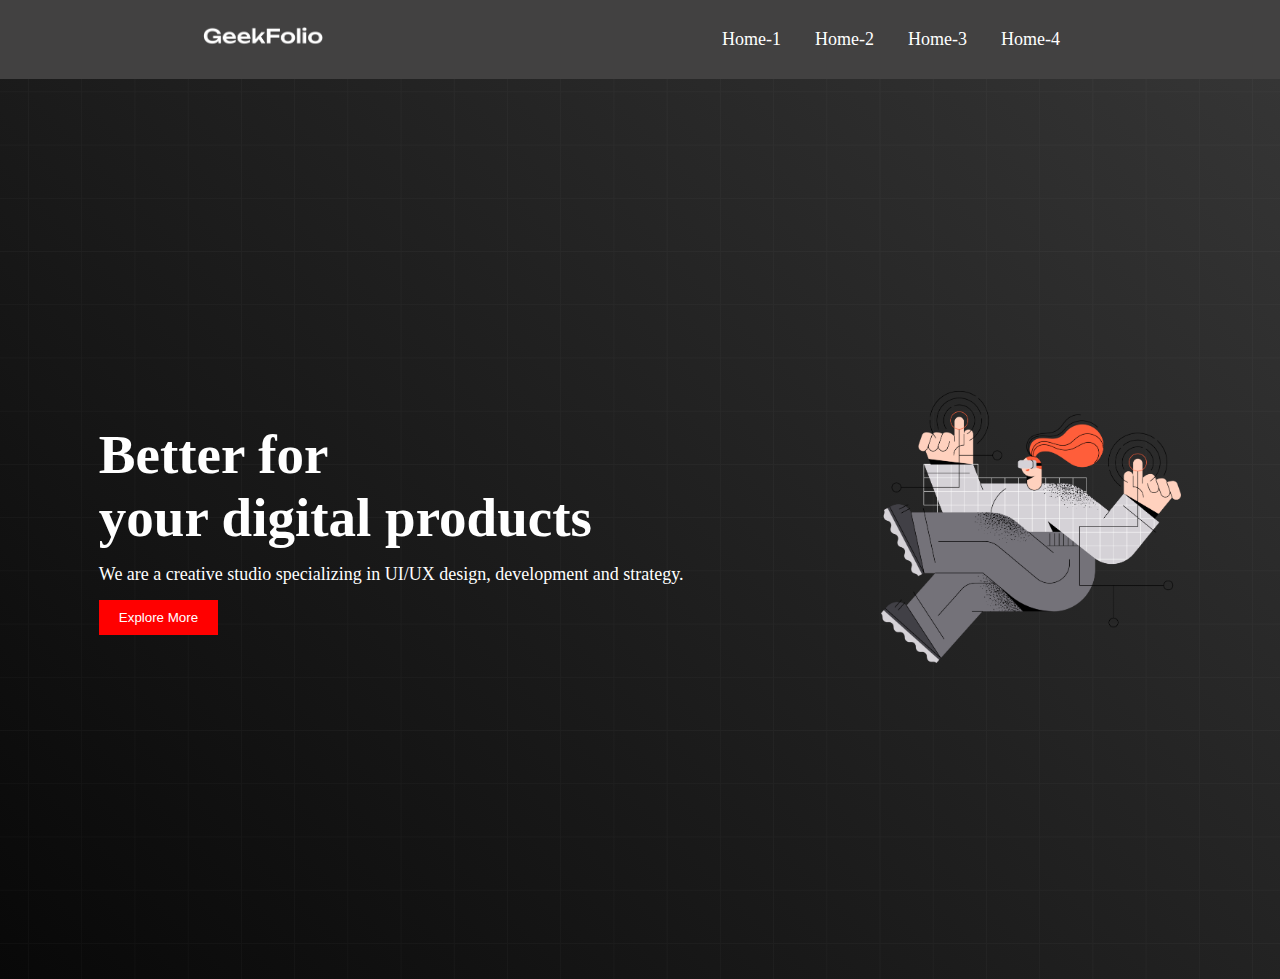
==== index.html @ 6250093d "this is a navbar section" ====
<!DOCTYPE html>
<html lang="en">
<head>
    <meta charset="UTF-8">
    <meta name="viewport" content="width=device-width, initial-scale=1.0">
    <title>Document</title>
    <link rel="stylesheet" href="style.css">
</head>
<body>
    <!-- this is a navbar section -->
    <header>
        <nav>
            <div class="menu-container">
            <div class="logo">
                <img class="logo-photo" src="./logo/logo-light.png" alt=""/>
            </div>
            <div class="menus">
                <li class="item">Home-1</li>
                <li class="item">Home-2</li>
                <li class="item">Home-3</li> 
                <li class="item">Home-4</li>

            </div>
            </div>
        </nav>

    <section>
        <div class="banner-container">

            <div class="banner-test">
                <h1 class="title">Better for <br>your digital products</h1>
                <p class="descreption">We are a creative studio specializing in UI/UX design, development and strategy.</p>
                <button class="btn">Explore More</button>
            </div>
            <div class="banner-photo">
                <img class="banner-img" src="./images/banner.png" alt="">
            </div>
        </div>
    </section>

    </header>
    <main>

    </main>
    <footer>

    </footer>
</body>
</html>
---- style.css ----
*{
    
    margin: 0px;
    padding: 0px;
}
.menu-container{
    background-color: #424141;
    padding: 12px;
    color: white;
    list-style: none;
    display: flex;
    align-items: center;
    justify-content: space-around;
}
.menus{
    display: flex;
}
.item{
    margin: 10px;
    padding: 7px;
    font-size: 18px;
    cursor: pointer;
}
.logo-photo{
    width: 120px;
}
.item:hover{
    color: blue;
}
.banner-img{
   width: 300px;
   
}
.banner-container{
    display: flex;
    justify-content: space-around;
    height: 100vh;
    align-items: center;
    /* border: 2px solid gray; */
    color: white;
    background-image: url("./images/background.png"),linear-gradient(45deg,rgb(8, 8, 8),rgb(53, 53, 53)); 
    background-position: center;
    background-size: cover;
    background-repeat: no-repeat;  
}

.title{
    font-size: 55px;
    font-weight: 18px;
}
.descreption{
    font-size: 18px;
    margin-top: 15px;
    margin-bottom: 15px;
}
.btn{
    padding: 10px 20px;
    background-color: red;
    color: white;
    border: none;   
}
.btn:hover{
    cursor: pointer;
    color: rgb(49, 41, 39);
}
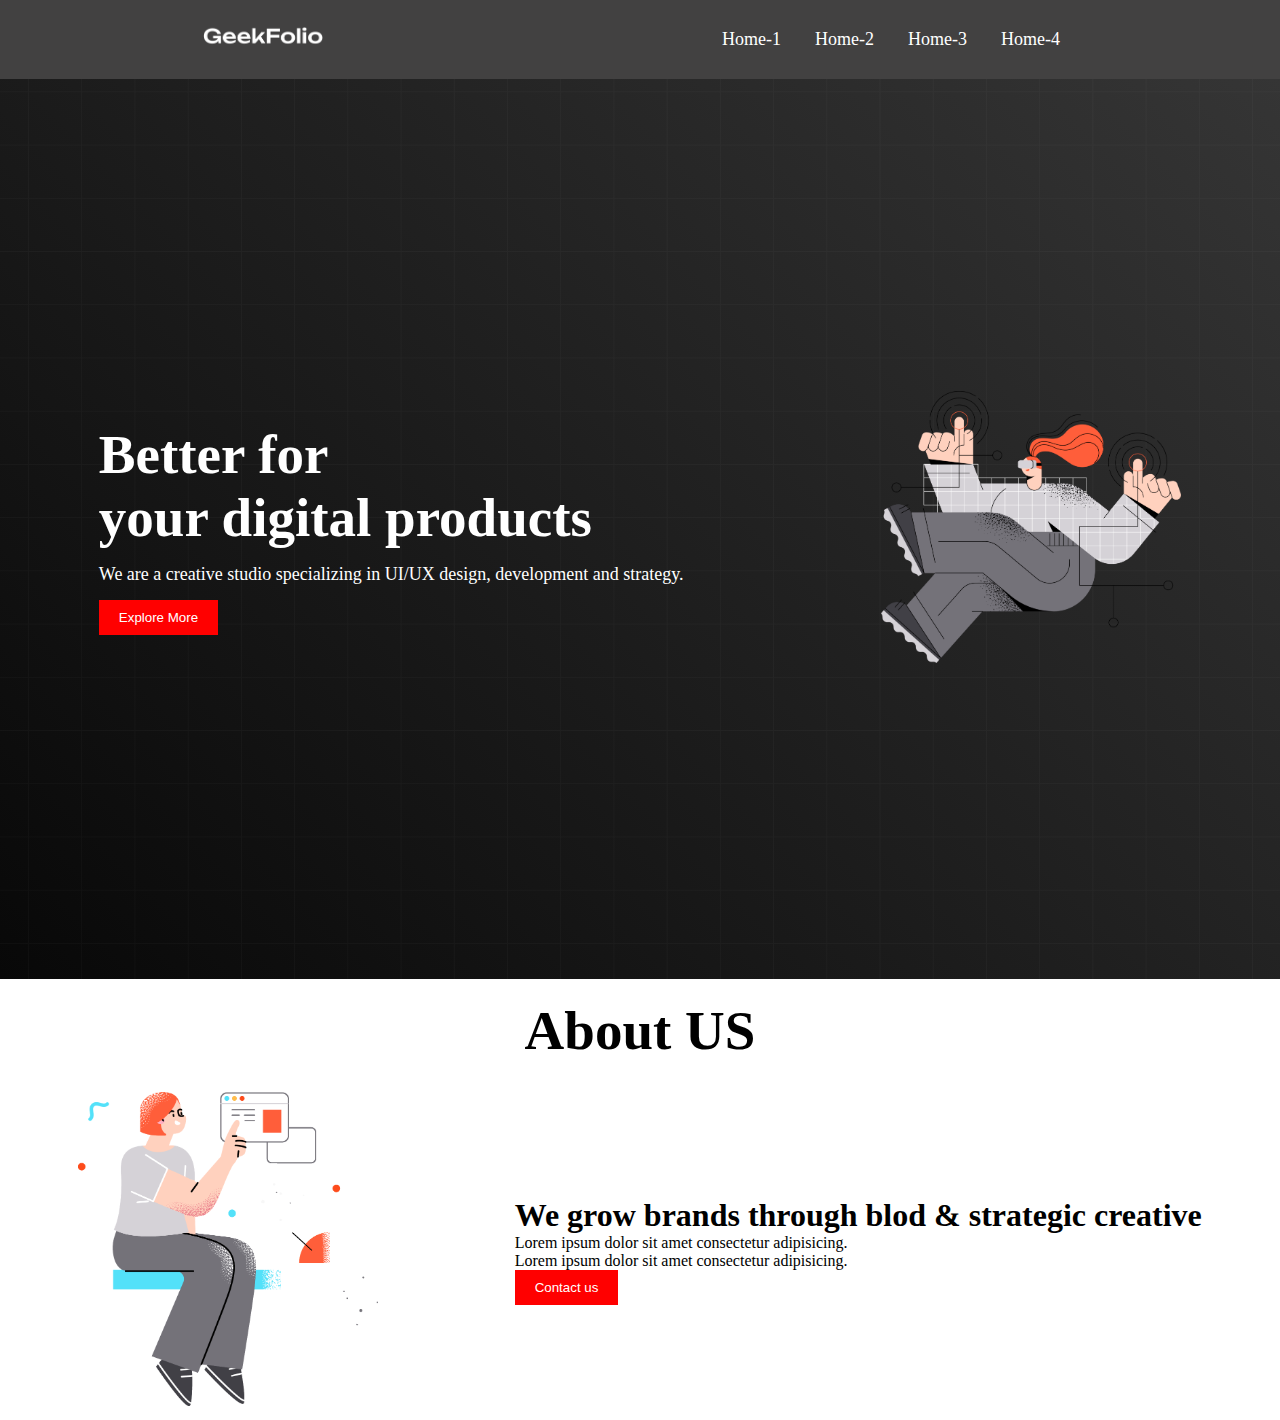
==== commit 2b467a78: "This is a about section" ====
--- a/index.html
+++ b/index.html
@@ -40,7 +40,26 @@
 
     </header>
     <main>
+        <section>
 
+        </section>
+        <!-- This is about us section -->
+        <section>
+            <h1 class="title about-title">About US</h1>
+            <div class="about-container">
+                <div class="about-info">
+                    <h1>We grow brands through blod & strategic creative</h1>
+                    <p>Lorem ipsum dolor sit amet consectetur adipisicing.</p>
+                    <p>Lorem ipsum dolor sit amet consectetur adipisicing.</p>
+                    <button class="btn">Contact us</button>
+                    </div>
+                    <div class="about-photo">
+                        <img class="banner-img" src="./images/section.png" alt="">
+                    </div>
+
+                </div>
+            </div>
+        </section>
     </main>
     <footer>
 
--- a/style.css
+++ b/style.css
@@ -62,4 +62,15 @@
 .btn:hover{
     cursor: pointer;
     color: rgb(49, 41, 39);
+}
+.about-container{
+    display: flex;
+    justify-content: space-around;
+    align-items: center;
+    flex-direction: row-reverse;
+    padding: 10px;
+}
+.about-title{
+    text-align: center;
+    padding: 20px;
 }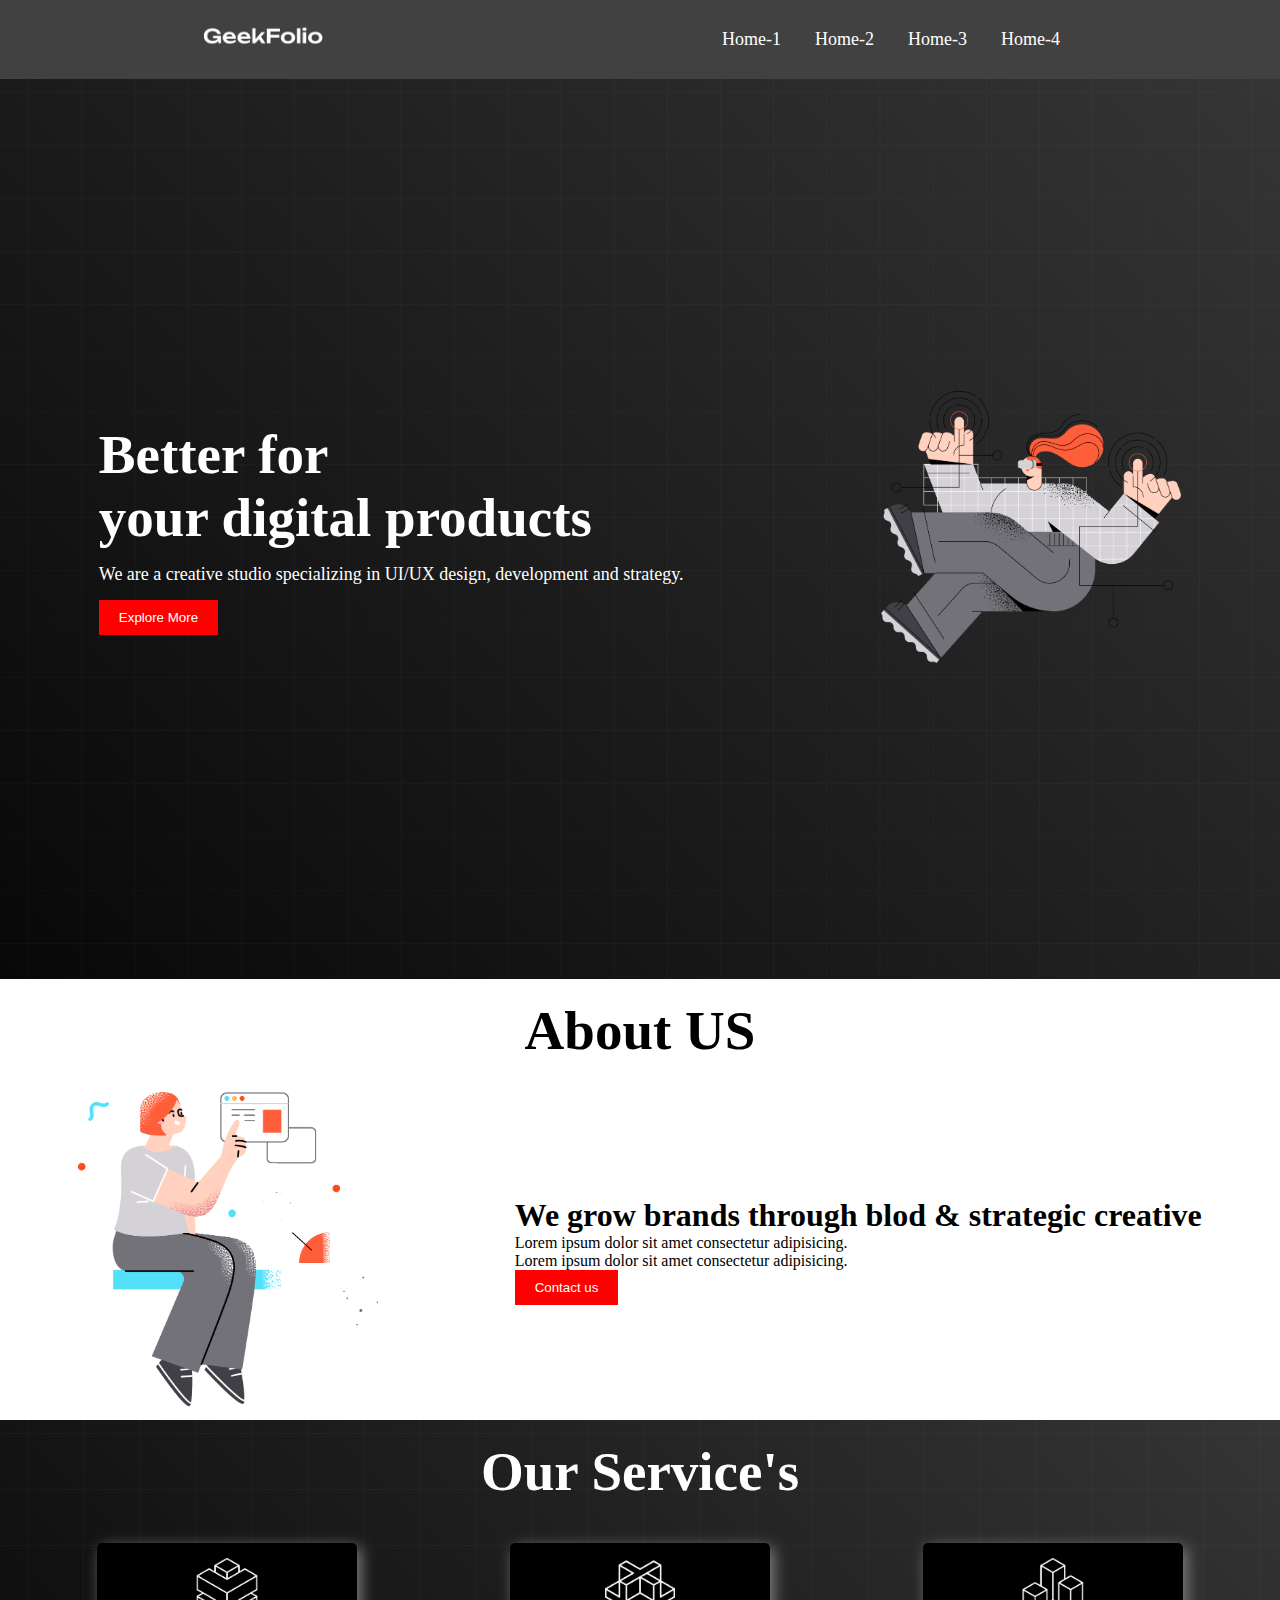
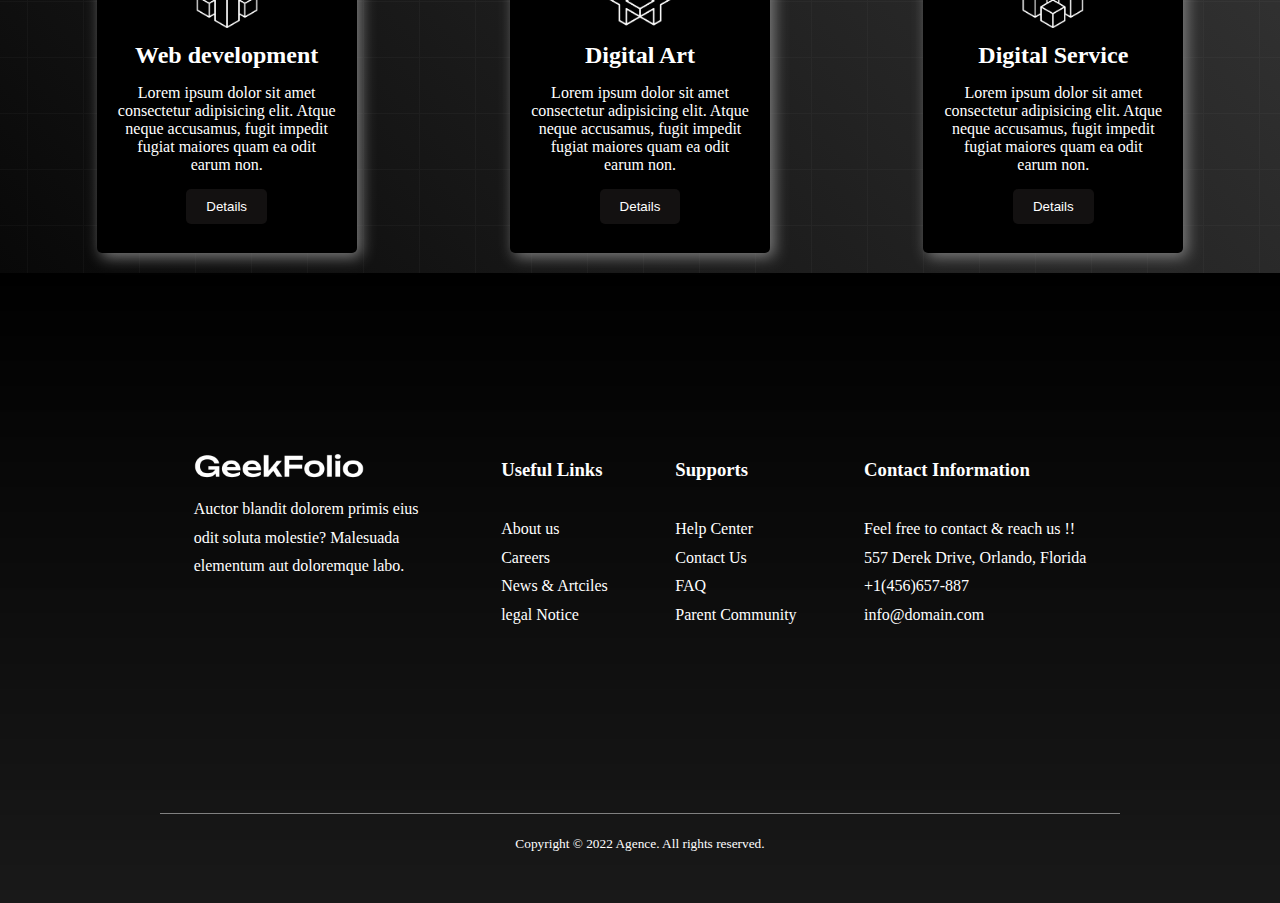
==== commit ff49bea0: "all part" ====
--- a/index.html
+++ b/index.html
@@ -60,9 +60,82 @@
                 </div>
             </div>
         </section>
+
+        <!-- this is a service section -->
+        <section class="our-service-background">
+            <h1 class="title about-title">Our Service's</h1>
+            <div class="service-container">
+                <div class="box">
+                    <img class="icon" src="./icon/0.png" alt="">
+                    <h2 class="box-title">Web development</h2>
+                    <p class="box-descreption">Lorem ipsum dolor sit amet consectetur adipisicing elit. Atque neque accusamus, fugit impedit fugiat maiores quam ea odit earum non.</p>
+                    <button class="btn box-btn">Details</button>
+
+                </div>
+                <!-- second box -->
+
+                <div class="box">
+                    <img class="icon" src="./icon/1.png" alt="">
+                    <h2 class="box-title">Digital Art</h2>
+                    <p class="box-descreption">Lorem ipsum dolor sit amet consectetur adipisicing elit. Atque neque accusamus, fugit impedit fugiat maiores quam ea odit earum non.</p>
+                    <button class="btn box-btn">Details</button>
+
+                </div>
+                <!-- third box -->
+
+                <div class="box">
+                    <img class="icon" src="./icon/2.png" alt="">
+                    <h2 class="box-title">Digital Service</h2>
+                    <p class="box-descreption">Lorem ipsum dolor sit amet consectetur adipisicing elit. Atque neque accusamus, fugit impedit fugiat maiores quam ea odit earum non.</p>
+                    <button class="btn box-btn">Details</button>
+
+                </div>
+            </div>
+        </section>
     </main>
     <footer>
-
-    </footer>
+        <div class="footer-container">
+          <div class="logo-box">
+            <img class="logo" src="./logo/logo-light.png" alt="" />
+            <p>
+              Auctor blandit dolorem primis eius odit soluta molestie? Malesuada
+              elementum aut doloremque labo.
+            </p>
+            <div class="icons">
+              <i class="fa-brands fa-facebook"></i>
+              <i class="fa-brands fa-twitter"></i>
+              <i class="fa-brands fa-instagram"></i>
+              <i class="fa-brands fa-youtube"></i>
+            </div>
+          </div>
+          <div class="Useful-links">
+            <h3 class="footer-title">Useful Links</h3>
+  
+            <p>About us</p>
+            <p>Careers</p>
+            <p>News & Artciles</p>
+            <p>legal Notice</p>
+          </div>
+          <div class="supports">
+            <h3 class="footer-title">Supports</h3>
+  
+            <p>Help Center</p>
+            <p>Contact Us</p>
+            <p>FAQ</p>
+            <p>Parent Community</p>
+          </div>
+          <div class="contact">
+            <h3 class="footer-title">Contact Information</h3>
+            <p>Feel free to contact & reach us !!</p>
+            <p>557 Derek Drive, Orlando, Florida</p>
+            <p class="fa-solid">+1(456)657-887</p>
+            <p class="fa-solid">info@domain.com</p>
+          </div>
+        </div>
+        <!-- <hr  class="hr"/> -->
+        <p class="copy">
+          <small>Copyright &copy; 2022 Agence. All rights reserved.</small>
+        </p>
+      </footer>
 </body>
 </html>--- a/style.css
+++ b/style.css
@@ -73,4 +73,99 @@
 .about-title{
     text-align: center;
     padding: 20px;
+}
+.box{
+    width: 230px;
+    height: 280px;
+    box-shadow: 4px 4px 15px gray;
+    background-color: black;
+    text-align: center;
+    padding: 15px;
+    color: white;
+    border-radius: 5px;
+}
+.icon{
+    width: 70px;
+}
+.box-btn{
+    background-color: rgb(19, 17, 17);
+    margin-top: 10px;
+    border-radius: 5px;
+    
+}
+.box-btn:hover{
+    cursor: pointer;
+    color: blue;
+
+}
+.box-title{
+    padding: 10px;
+}
+.box-descreption{
+    padding: 5px;
+}
+.service-container{
+    display: flex;
+    justify-content: space-around;
+    padding: 20px;
+}
+.our-service-background{
+    background-image: url("./images/background.png"),linear-gradient(45deg,rgb(8, 8, 8),rgb(53, 53, 53));
+    color: white;
+}
+footer{
+    width: 100%;
+    height: 70vh;
+    background-image: url("./asset/image/footer-bg.png"),linear-gradient(rgba(0,0,0,1),rgba(0,0,0,0.9));
+    background-repeat:no-repeat;
+    background-blend-mode: overlay;
+    color: white;
+    line-height: 1.8em;
+   
+}
+.footer-container{
+    display: flex;
+    width: 75%;
+    height: 60vh;
+    margin: 0 auto;
+    justify-content: space-around;
+    align-items: center;
+    /* padding: 20px; */
+    border-bottom: 1px solid gray;
+}
+.logo-box{
+    width: 25%;
+}
+.logo-box img{
+    width:170px;
+}
+.logo-box{
+    width: 25%;
+}
+.logo-box img{
+    width:170px;
+}
+
+.copy{
+    text-align: center;
+    padding: 15px;
+}
+.fa-solid{
+
+}
+.fa-solid:hover{
+    cursor: pointer;
+    text-decoration-line: underline;
+    color: blue;
+}
+.footer-title{
+    margin-bottom: 30px;
+}
+.icons{
+    /* text-align: center; */
+    margin-top:20px;
+}
+.fa-brands{
+    margin: 10px;
+    font-size:5px;
 }